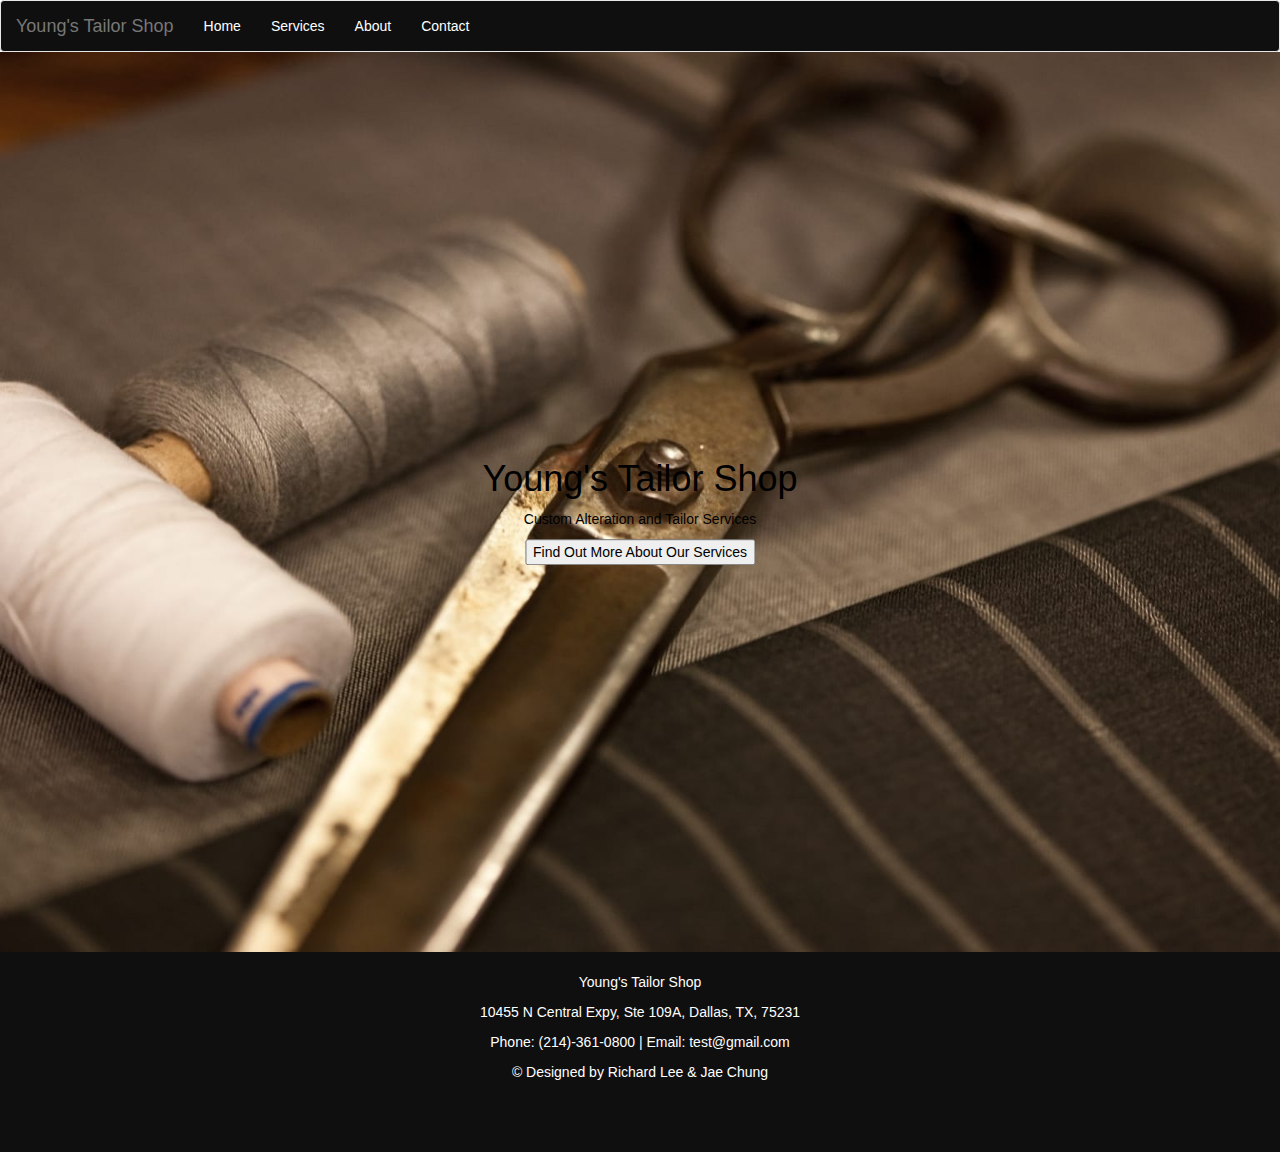
==== index.html @ 3076cc97 "Added some JSON LD data to index and contact pages" ====
<!DOCTYPE html>
<html lang="en">
  <head>
    <meta charset="utf-8">
    <meta http-equiv="X-UA-Compatible" content="IE=edge">
    <meta name="viewport" content="width=device-width, initial-scale=1">
    <!-- The above 3 meta tags *must* come first in the head; any other head content must come *after* these tags -->
    <title>The Best Tailor and Alteration Shop In Dallas | Young's Tailor</title>

    <!-- Bootstrap -->
    <link href="css/bootstrap.min.css" rel="stylesheet">
    <link href="css/custom.css" rel="stylesheet">

    <!-- JSON-LD Data -->
    <script type='application/ld+json'>
{
  "@context": "http://www.schema.org",
  "@type": "Store",
  "name": "Young's Tailor Shop",
  "url": "https://www.youngstailorshop.com",
  "image": "https://www.google.com/maps/place/Young's+Tailor+Shop/@32.8882736,-96.7715452,3a,75y,276.58h,90.11t/data=!3m6!1e1!3m4!1sEbIKj7TD4UcAoj-BkV8INw!2e0!7i13312!8i6656!4m5!3m4!1s0x864e9fdde4c553f9:0x2a21e102b8641dfa!8m2!3d32.8882882!4d-96.7716737",
  "description": "Expert alteration and tailor shop in Dallas."
}
 </script>

  </head>
  <body>

    <!-- jQuery (necessary for Bootstrap's JavaScript plugins) -->
    <script src="https://ajax.googleapis.com/ajax/libs/jquery/1.12.4/jquery.min.js"></script>
    <!-- Include all compiled plugins (below), or include individual files as needed -->
    <script src="js/bootstrap.min.js"></script>

    <!-- Navbar Items -->
    <section>
    <nav class="navbar navbar-default">
      <div class="container-fluid">

    <!-- Navbar Logo -->
          <div class="navbar-header">

            <button type="button" class="navbar-toggle" data-toggle="collapse" data-target="#mainNavBar">
                <span class="icon-bar"></span>
                <span class="icon-bar"></span>
                <span class="icon-bar"></span>
            </button>
            <a href="#" class="navbar-brand"> Young's Tailor Shop </a>
            </div>
    <!-- navbar collapse -->
        <div class="collapse navbar-collapse" id="mainNavBar">
          <ul class="nav navbar-nav">
            <li><a href="#"> Home </a>
            <li><a href="#"> Services </a>
              <li><a href="#"> About </a>
                <li><a href="#"> Contact </a>
          </ul>
        </div>

      </div>
    </nav>

</section>

<section>
<div class="container-fluid">
<div class="row">
<div class="col-xs-12 hero-image-home">
 <div class="hero-text-home">
   <h1> Young's Tailor Shop</h1>
   <p> Custom Alteration and Tailor Services </p>
   <button> Find Out More About Our Services</button>
 </div>

</div>
</div>
</div>
<section>


  <footer>

    <div class="container-fluid">
      <div class="row">
        <div class="col-xs-12 footer-section">
          <p> Young's Tailor Shop  </p>
          <p> 10455 N Central Expy, Ste 109A, Dallas, TX, 75231 </p>
          <p> <a href="tel:214-361-0800" id="phone-number" rel="nofollow"> Phone: (214)-361-0800 </a> | Email: test@gmail.com </p>
          <p> &copy;  Designed by Richard Lee & Jae Chung </p>
        </div>
      </div>

  </div>
  </footer>


  </body>
</html>
---- css/custom.css ----
html {
  position: relative;
  min-height: 100%;
}
body {

margin-bottom: 200px;
}
.navbar {
    margin-bottom: 0;
}

.navbar-default {
  background-color: #0f0f0f;

}

.navbar-default .navbar-nav > li > a {
    color: white;
}

.navbar-default .navbar-nav > li > a:hover {
    color: gray;
}


.hero-image-home {

    background-image: url("../images/Youngs-Tailor-Shop-HomePage.jpg");
    height: 100vh;
    background-position: center;
    background-repeat: no-repeat;
    background-size: cover;

}


.hero-text-home {
    text-align: center;
    position: absolute;
    top: 50%;
    left: 50%;
    transform: translate(-50%, -50%);
    color: black;
}

.hero-image-services {

    background-image: url("../images/Youngs-Tailor-Shop-ServicesPage.jpg");
    height: 30vh;
    background-position: center;
    background-repeat: no-repeat;
    background-size: cover;

}

.hero-text-services {
    text-align: center;
    position: absolute;
    top: 50%;
    left: 50%;
    transform: translate(-50%, -50%);
    color: black;
}

.services-list{

list-style: none;

}


.service-intro{

margin-top: 50px;
margin-bottom: 50px;

}


.coupon{

text-align: center;
margin-top: 100px;
margin-bottom: 200px;

}

.hero-image-contact {

    background-image: url("../images/Youngs-Tailor-Shop-ContactUsPage.jpg");
    height: 30vh;
    background-position: center;
    background-repeat: no-repeat;
  background-size: cover;

}

.contact-padding{

margin-top: 100px;
margin-bottom: 100px;

}

.sub-contact-padding{

margin-top: 50px;
margin-bottom: 50px;

}

.map-container{

margin-bottom: 100px;
}

#phone-number{
color: inherit;
text-decoration: none;

}

footer {
  position: absolute;
  bottom: 0;
  width: 100%;
  /* Set the fixed height of the footer here */
  height: 200px;
  background-color: #0f0f0f;
  text-align: center;
  color: white;
  padding-top: 20px;

}
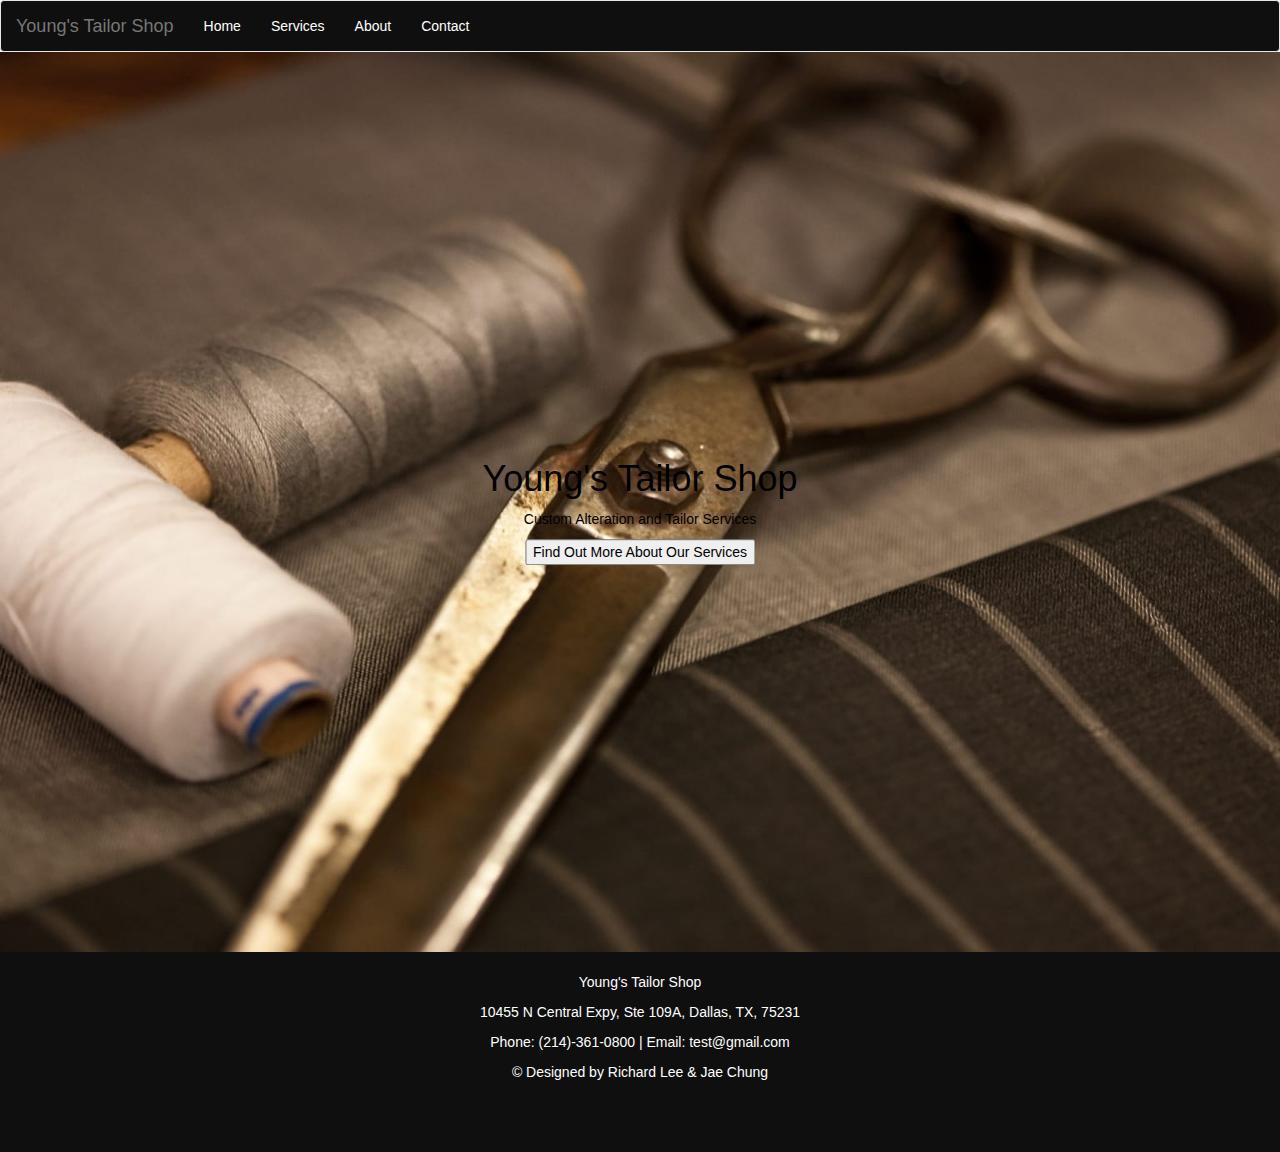
==== commit 558a5e69: "Added full list of JSON LD data for services page and linking in nav" ====
--- a/index.html
+++ b/index.html
@@ -12,16 +12,27 @@
     <link href="css/custom.css" rel="stylesheet">
 
     <!-- JSON-LD Data -->
+
     <script type='application/ld+json'>
-{
-  "@context": "http://www.schema.org",
-  "@type": "Store",
-  "name": "Young's Tailor Shop",
-  "url": "https://www.youngstailorshop.com",
-  "image": "https://www.google.com/maps/place/Young's+Tailor+Shop/@32.8882736,-96.7715452,3a,75y,276.58h,90.11t/data=!3m6!1e1!3m4!1sEbIKj7TD4UcAoj-BkV8INw!2e0!7i13312!8i6656!4m5!3m4!1s0x864e9fdde4c553f9:0x2a21e102b8641dfa!8m2!3d32.8882882!4d-96.7716737",
-  "description": "Expert alteration and tailor shop in Dallas."
-}
- </script>
+    {
+      "@context": "http://www.schema.org",
+      "@type": "LocalBusiness",
+      "name": "Young's Tailor Shop",
+      "url": "https://www.youngstailorshop.com",
+      "image": "https://www.google.com/maps/place/Young's+Tailor+Shop/@32.8882736,-96.7715452,3a,75y,276.58h,90.11t/data=!3m6!1e1!3m4!1sEbIKj7TD4UcAoj-BkV8INw!2e0!7i13312!8i6656!4m5!3m4!1s0x864e9fdde4c553f9:0x2a21e102b8641dfa!8m2!3d32.8882882!4d-96.7716737",
+      "description": "Expert alteration and tailor shop in Dallas.",
+      "address": {
+        "@type": "PostalAddress",
+        "streetAddress": "10455 N Central Expy, Ste 109A",
+        "addressLocality": "Dallas",
+        "addressRegion": "TX",
+        "postalCode": "75231",
+        "addressCountry": "United States"
+                },
+       "areaServed": "Dallas, TX",
+       "telephone": "+12143610800"
+    }
+     </script>
 
   </head>
   <body>
@@ -44,15 +55,15 @@
                 <span class="icon-bar"></span>
                 <span class="icon-bar"></span>
             </button>
-            <a href="#" class="navbar-brand"> Young's Tailor Shop </a>
+            <a href="index.html" class="navbar-brand"> Young's Tailor Shop </a>
             </div>
     <!-- navbar collapse -->
         <div class="collapse navbar-collapse" id="mainNavBar">
           <ul class="nav navbar-nav">
-            <li><a href="#"> Home </a>
-            <li><a href="#"> Services </a>
-              <li><a href="#"> About </a>
-                <li><a href="#"> Contact </a>
+            <li><a href="index.html"> Home </a>
+            <li><a href="services.html"> Services </a>
+              <li><a href="about.html"> About </a>
+                <li><a href="contact.html"> Contact </a>
           </ul>
         </div>
 
--- a/css/custom.css
+++ b/css/custom.css
@@ -65,10 +65,8 @@
 
 .services-list{
 
-list-style: none;
 
 }
-
 
 .service-intro{
 
@@ -77,12 +75,16 @@
 
 }
 
+.same-day-service{
+margin-top: 200px;
+
+
+}
 
 .coupon{
 
 text-align: center;
-margin-top: 100px;
-margin-bottom: 200px;
+margin-bottom: 300px;
 
 }
 
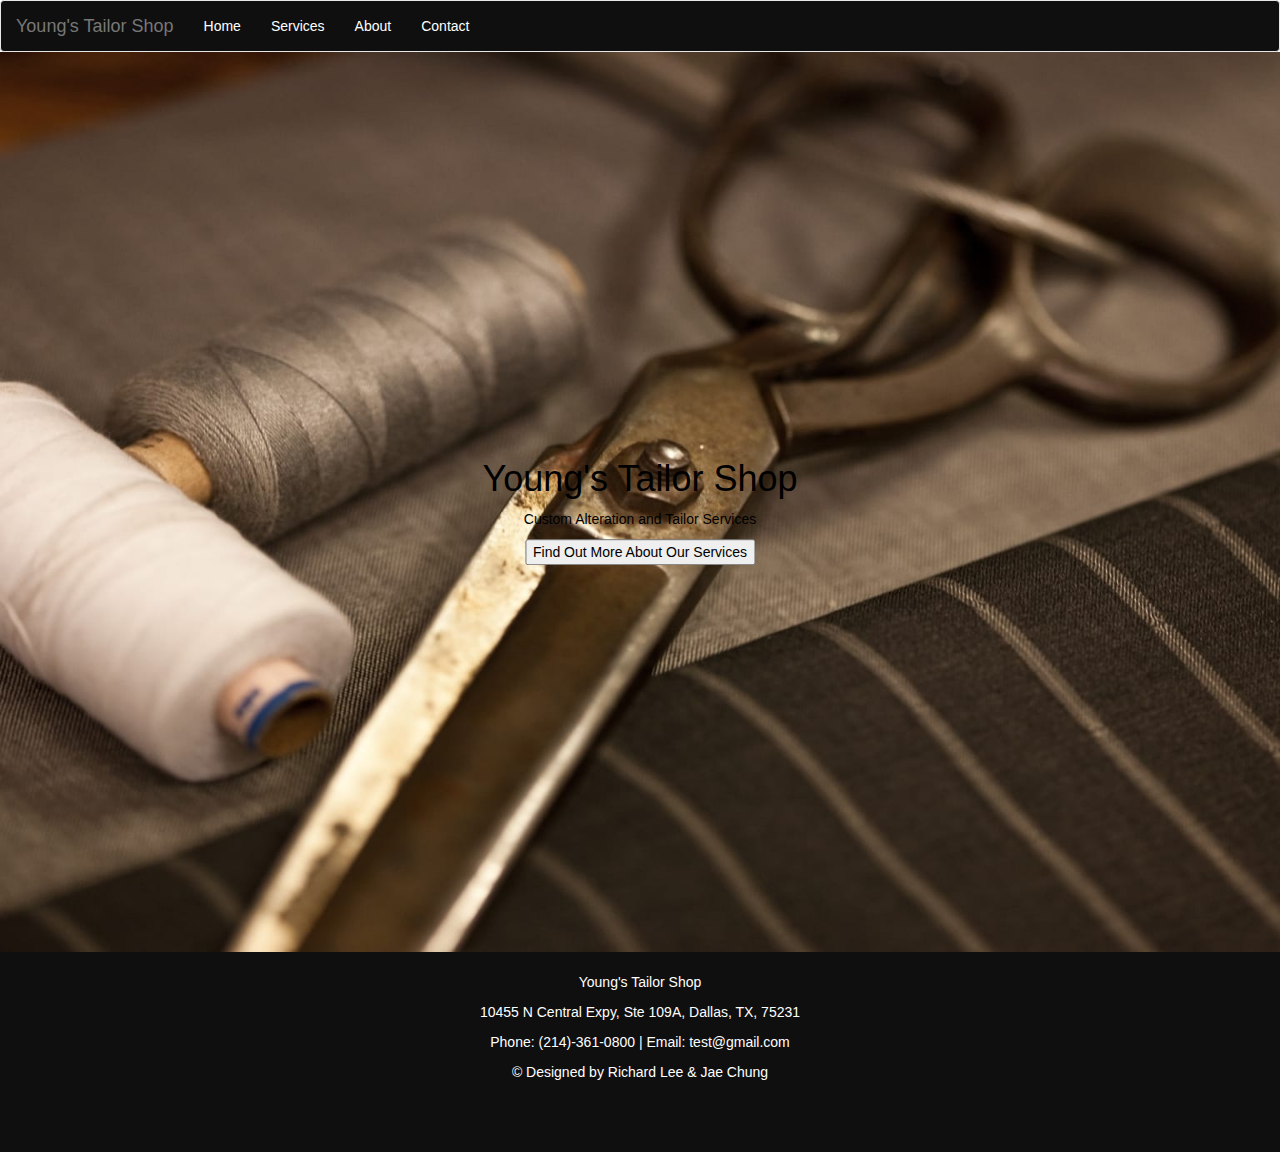
==== commit 3d459277: "Site Navigation JSON for index page" ====
--- a/index.html
+++ b/index.html
@@ -30,7 +30,42 @@
         "addressCountry": "United States"
                 },
        "areaServed": "Dallas, TX",
-       "telephone": "+12143610800"
+       "telephone": "+12143610800",
+	   "@graph":
+		[
+			{
+      "@type":"SiteNavigationElement",
+      "url":"https://www.youngstailorshop.com/",
+	  "name": "Young's Tailor Shop",
+      "description":"Logo for Home Page"
+			},
+			{
+      "@type":"SiteNavigationElement",
+      "url":"https://www.youngstailorshop.com/",
+	  "name": "Home",
+      "description":"Home Page of Young's Tailor Shop"
+			},
+			{
+      "@type":"SiteNavigationElement",
+      "url":"https://www.youngstailorshop.com/services/",
+	  "name": "Services",
+      "description":"Services Offered at Young's Tailor Shop"
+			},
+			{
+      "@type":"SiteNavigationElement",
+      "url":"https://www.youngstailorshop.com/about/",
+	  "name": "About",
+      "description":"About Young's Tailor Shop"
+			},
+			{
+      "@type":"SiteNavigationElement",
+      "url":"https://www.youngstailorshop.com/contact/",
+	  "name": "Contact",
+      "description":"Contact Information for Young's Tailor Shop"
+			}
+		]
+}
+
     }
      </script>
 
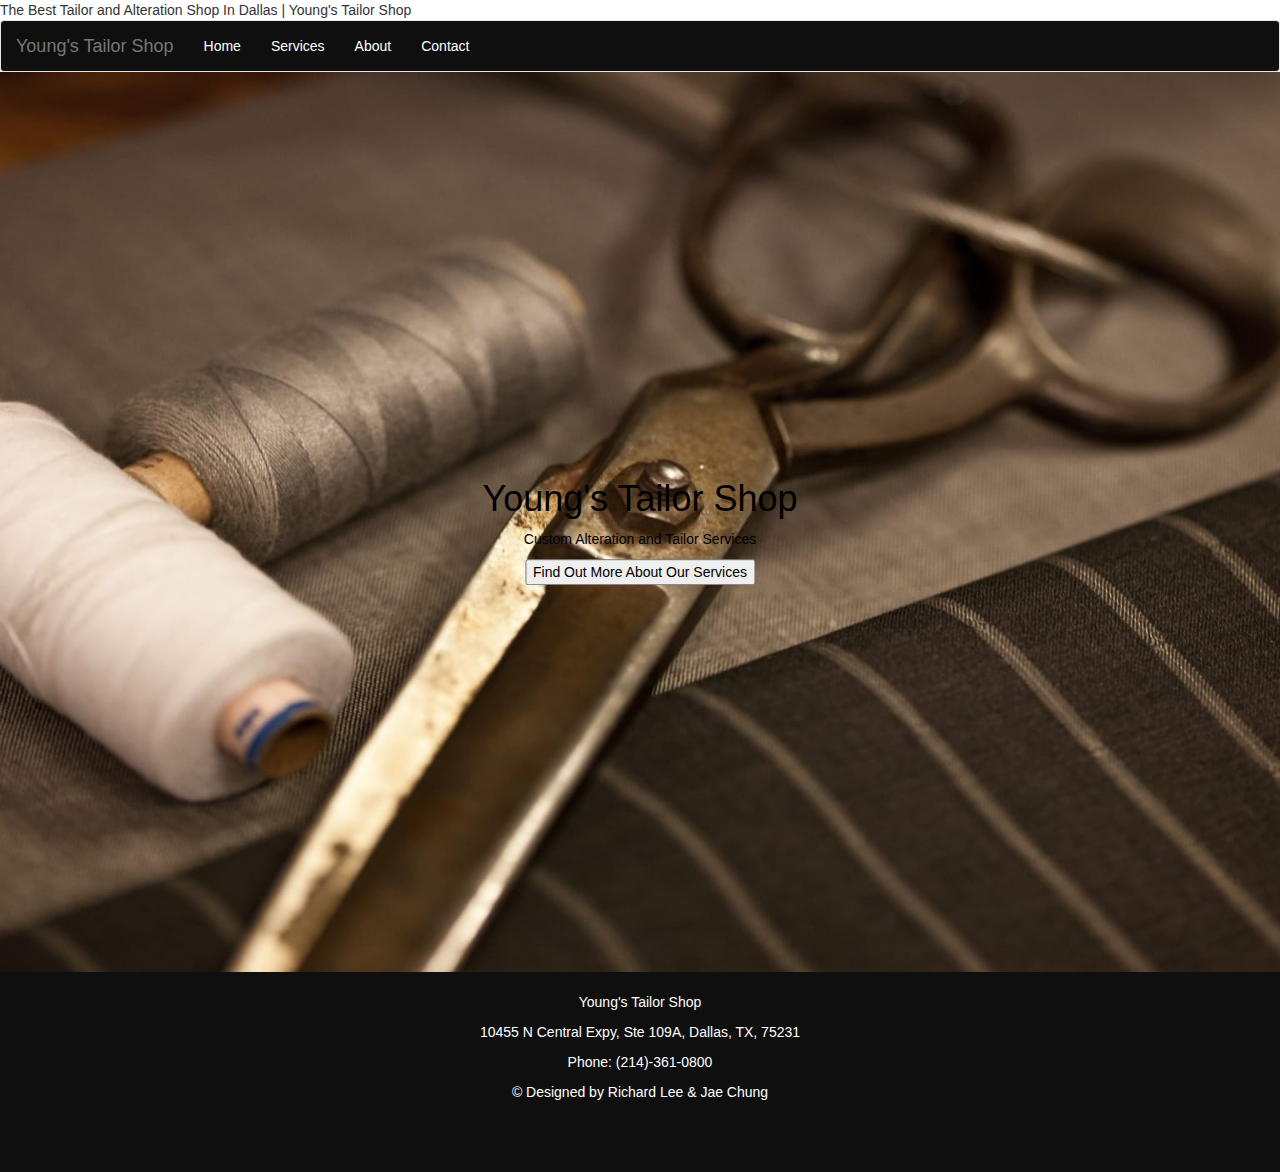
==== commit 08852420: "Added more JSON, meta descriptions, and link titles." ====
--- a/index.html
+++ b/index.html
@@ -4,8 +4,9 @@
     <meta charset="utf-8">
     <meta http-equiv="X-UA-Compatible" content="IE=edge">
     <meta name="viewport" content="width=device-width, initial-scale=1">
-    <!-- The above 3 meta tags *must* come first in the head; any other head content must come *after* these tags -->
-    <title>The Best Tailor and Alteration Shop In Dallas | Young's Tailor</title>
+    <meta name="description" content="Looking for a local tailor near you? Come visit our shop for all of your alteration and tailor service needs in the Dallas/DFW area!"
+
+    <title>The Best Tailor and Alteration Shop In Dallas | Young's Tailor Shop</title>
 
     <!-- Bootstrap -->
     <link href="css/bootstrap.min.css" rel="stylesheet">
@@ -69,6 +70,8 @@
     }
      </script>
 
+
+
   </head>
   <body>
 
@@ -110,7 +113,7 @@
 <section>
 <div class="container-fluid">
 <div class="row">
-<div class="col-xs-12 hero-image-home">
+<div class="col-xs-12 hero-image-home" title="Expert Alteration and Tailor Shop">
  <div class="hero-text-home">
    <h1> Young's Tailor Shop</h1>
    <p> Custom Alteration and Tailor Services </p>
@@ -130,7 +133,7 @@
         <div class="col-xs-12 footer-section">
           <p> Young's Tailor Shop  </p>
           <p> 10455 N Central Expy, Ste 109A, Dallas, TX, 75231 </p>
-          <p> <a href="tel:214-361-0800" id="phone-number" rel="nofollow"> Phone: (214)-361-0800 </a> | Email: test@gmail.com </p>
+          <p> <a href="tel:214-361-0800" id="phone-number" rel="nofollow"> Phone: (214)-361-0800 </a> </p>
           <p> &copy;  Designed by Richard Lee & Jae Chung </p>
         </div>
       </div>
--- a/css/custom.css
+++ b/css/custom.css
@@ -63,9 +63,29 @@
     color: black;
 }
 
-.services-list{
+.hero-image-about-margin{
+margin-top: 50px;
+}
 
+.hero-text-about-margin{
+  margin-top: 50px;
 
+}
+
+.about-body-margin{
+
+margin-top: 100px;
+margin-bottom: 300px;
+}
+
+.about-heading-margin{
+margin-bottom: 50px;
+
+}
+
+.services-body-margin{
+
+  margin-top: 100px;
 }
 
 .service-intro{
@@ -76,8 +96,8 @@
 }
 
 .same-day-service{
-margin-top: 200px;
-
+margin-top: 100px;
+margin-bottom: 100px;
 
 }
 
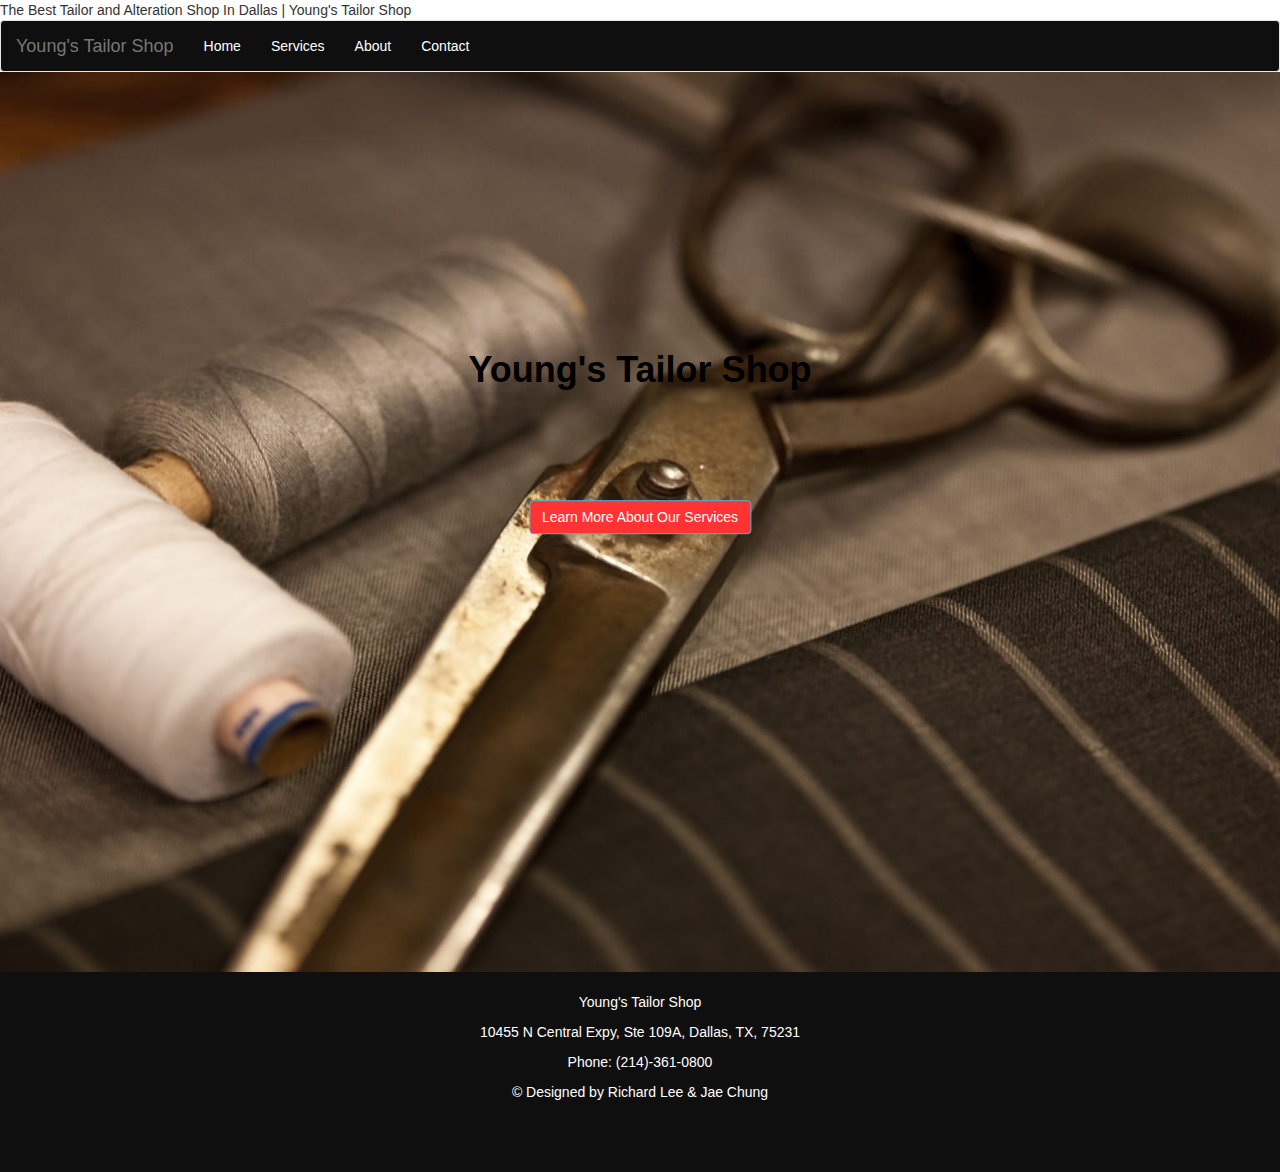
==== commit c3c63953: "Button coloring" ====
--- a/index.html
+++ b/index.html
@@ -115,9 +115,8 @@
 <div class="row">
 <div class="col-xs-12 hero-image-home" title="Expert Alteration and Tailor Shop">
  <div class="hero-text-home">
-   <h1> Young's Tailor Shop</h1>
-   <p> Custom Alteration and Tailor Services </p>
-   <button> Find Out More About Our Services</button>
+   <h1><strong> Young's Tailor Shop </strong></h1>
+   <a href="services.html" class="btn btn-info button-properties"> Learn More About Our Services </a>
  </div>
 
 </div>
--- a/css/custom.css
+++ b/css/custom.css
@@ -34,11 +34,15 @@
 
 }
 
+.button-properties{
+background-color: #ff3333;
+margin-top: 100px;
+}
 
 .hero-text-home {
     text-align: center;
     position: absolute;
-    top: 50%;
+    top: 40%;
     left: 50%;
     transform: translate(-50%, -50%);
     color: black;
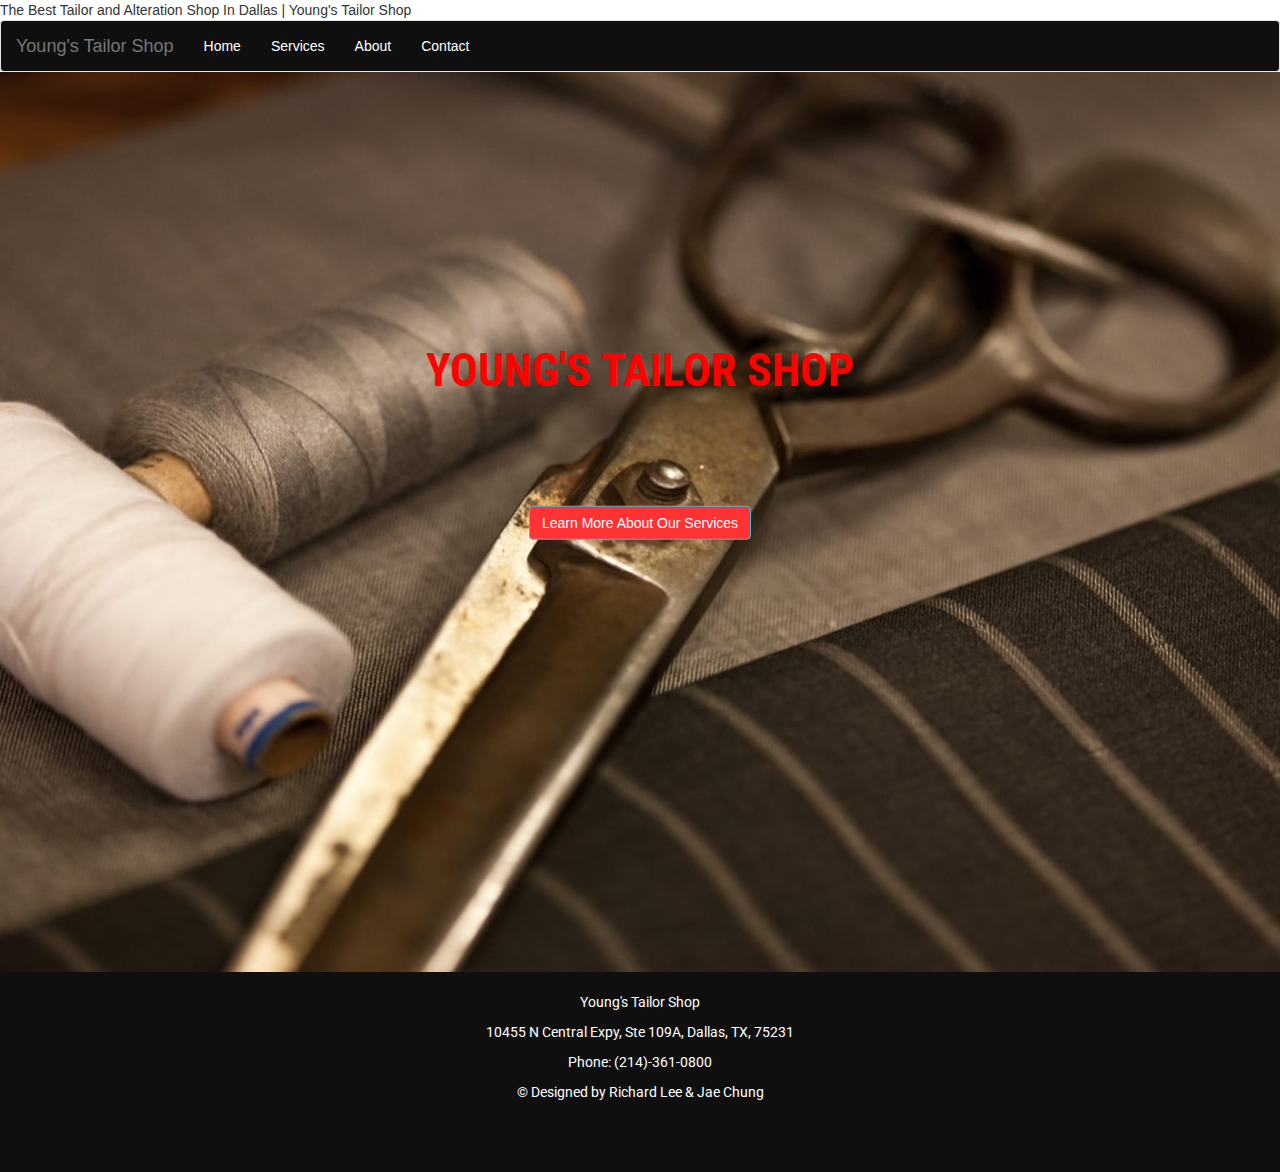
==== commit 6cd60d65: "Added about us picture, lined up services list with parent heading element." ====
--- a/index.html
+++ b/index.html
@@ -11,6 +11,8 @@
     <!-- Bootstrap -->
     <link href="css/bootstrap.min.css" rel="stylesheet">
     <link href="css/custom.css" rel="stylesheet">
+    <link href="http://fonts.googleapis.com/css?family=Roboto|Roboto+Condensed|Alegreya:700" rel="stylesheet" type="text/css" />
+
 
     <!-- JSON-LD Data -->
 
@@ -93,7 +95,7 @@
                 <span class="icon-bar"></span>
                 <span class="icon-bar"></span>
             </button>
-            <a href="index.html" class="navbar-brand"> Young's Tailor Shop </a>
+            <a href="index.html" class="navbar-brand logo-style"> Young's Tailor Shop </a>
             </div>
     <!-- navbar collapse -->
         <div class="collapse navbar-collapse" id="mainNavBar">
@@ -115,7 +117,7 @@
 <div class="row">
 <div class="col-xs-12 hero-image-home" title="Expert Alteration and Tailor Shop">
  <div class="hero-text-home">
-   <h1><strong> Young's Tailor Shop </strong></h1>
+   <h1 id="hero-text-size"> Young's Tailor Shop </h1>
    <a href="services.html" class="btn btn-info button-properties"> Learn More About Our Services </a>
  </div>
 
--- a/css/custom.css
+++ b/css/custom.css
@@ -1,3 +1,32 @@
+/* Small devices (landscape phones, 544px and up) */
+@media (min-width: 544px) {
+  h1 {font-size:1.5rem;}
+   h2 {font-size:1.5rem;}
+   p {font-size:1rem;}
+}
+
+/* Medium devices (tablets, 768px and up) The navbar toggle appears at this breakpoint */
+@media (min-width: 768px) {
+  h1 {font-size:2rem;}
+  h2 {font-size:2rem;}
+  p {font-size:1.33rem;}
+}
+
+/* Large devices (desktops, 992px and up) */
+@media (min-width: 992px) {
+  h1 {font-size:2.5rem;}
+  h2 {font-size:2.5rem;}
+  p {font-size:1.66rem;}
+}
+
+/* Extra large devices (large desktops, 1200px and up) */
+@media (min-width: 1200px) {
+  h1 {font-size:3rem;}
+  h2 {font-size:3rem;}
+  p {font-size:2rem;}
+}
+
+
 html {
   position: relative;
   min-height: 100%;
@@ -6,6 +35,25 @@
 
 margin-bottom: 200px;
 }
+
+h1{
+font-weight: bold;
+font-family: 'Roboto Condensed', sans-serif;
+text-transform: uppercase;
+
+}
+
+h2{
+font-weight:bold;
+font-family: 'EB Garamond', serif;
+
+}
+
+p{
+font-family: 'Roboto', sans-serif;
+
+
+}
 .navbar {
     margin-bottom: 0;
 }
@@ -22,6 +70,7 @@
 .navbar-default .navbar-nav > li > a:hover {
     color: gray;
 }
+
 
 
 .hero-image-home {
@@ -48,6 +97,14 @@
     color: black;
 }
 
+#hero-text-size{
+
+   font-size: 46px;
+   color: red;
+}
+
+
+
 .hero-image-services {
 
     background-image: url("../images/Youngs-Tailor-Shop-ServicesPage.jpg");
@@ -87,15 +144,31 @@
 
 }
 
+#services-text-size{
+  font-size: 40px;
+  color: blue;
+}
+
 .services-body-margin{
 
   margin-top: 100px;
 }
 
+.services-list-padding{
+padding-left:20px;
+padding-right:20px;
+
+}
+
+.services-list-alignment ul, .services-list-alignment li{
+
+  margin: 0; padding: 0;
+}
+
 .service-intro{
 
-margin-top: 50px;
-margin-bottom: 50px;
+margin-top: 30px;
+margin-bottom: 30px;
 
 }
 
@@ -105,10 +178,10 @@
 
 }
 
-.coupon{
+.same-day-service-info{
 
 text-align: center;
-margin-bottom: 300px;
+margin-bottom: 200px;
 
 }
 
@@ -159,3 +232,8 @@
   padding-top: 20px;
 
 }
+
+footer p{
+font-size: 14px !important;
+
+}
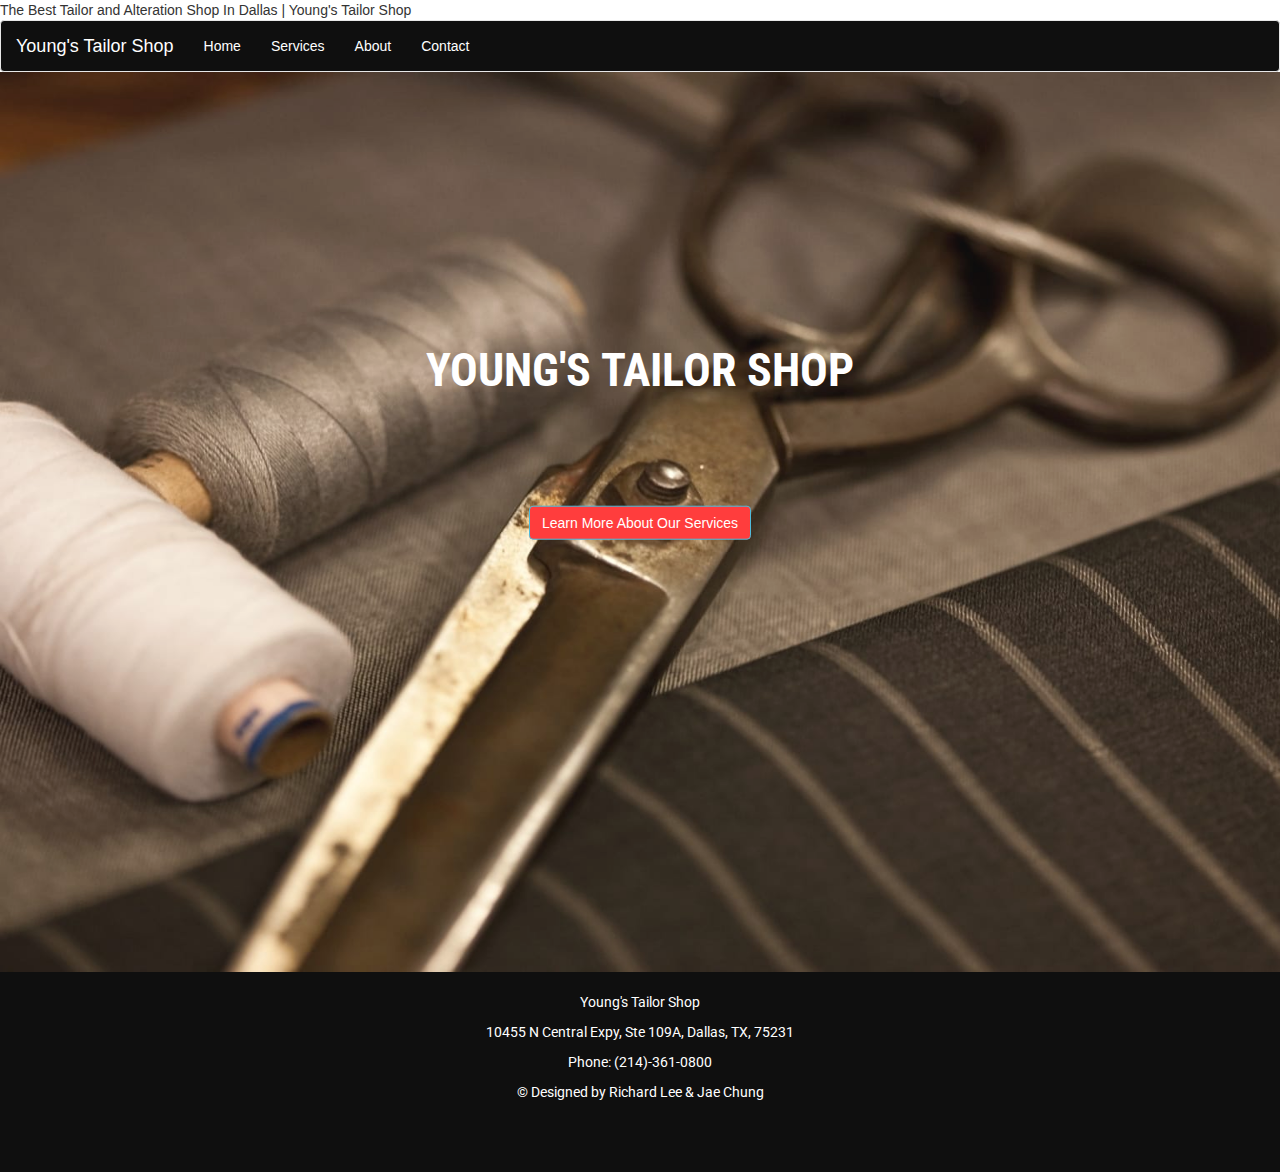
==== commit 9176692f: "Ammendum" ====
--- a/index.html
+++ b/index.html
@@ -11,7 +11,7 @@
     <!-- Bootstrap -->
     <link href="css/bootstrap.min.css" rel="stylesheet">
     <link href="css/custom.css" rel="stylesheet">
-    <link href="http://fonts.googleapis.com/css?family=Roboto|Roboto+Condensed|Alegreya:700" rel="stylesheet" type="text/css" />
+    <link href="//fonts.googleapis.com/css?family=Roboto|Roboto+Condensed|Alegreya:700" rel="stylesheet" type="text/css" />
 
 
     <!-- JSON-LD Data -->
--- a/css/custom.css
+++ b/css/custom.css
@@ -63,6 +63,10 @@
 
 }
 
+.navbar-default .navbar-brand {
+    color: #fff;
+}
+
 .navbar-default .navbar-nav > li > a {
     color: white;
 }
@@ -70,7 +74,6 @@
 .navbar-default .navbar-nav > li > a:hover {
     color: gray;
 }
-
 
 
 .hero-image-home {
@@ -80,8 +83,10 @@
     background-position: center;
     background-repeat: no-repeat;
     background-size: cover;
-
-}
+    opacity: 0.95;
+    z-index: -1;
+}
+
 
 .button-properties{
 background-color: #ff3333;
@@ -100,7 +105,7 @@
 #hero-text-size{
 
    font-size: 46px;
-   color: red;
+   color:  #fff ;
 }
 
 
@@ -146,7 +151,7 @@
 
 #services-text-size{
   font-size: 40px;
-  color: blue;
+  color: #fff;
 }
 
 .services-body-margin{
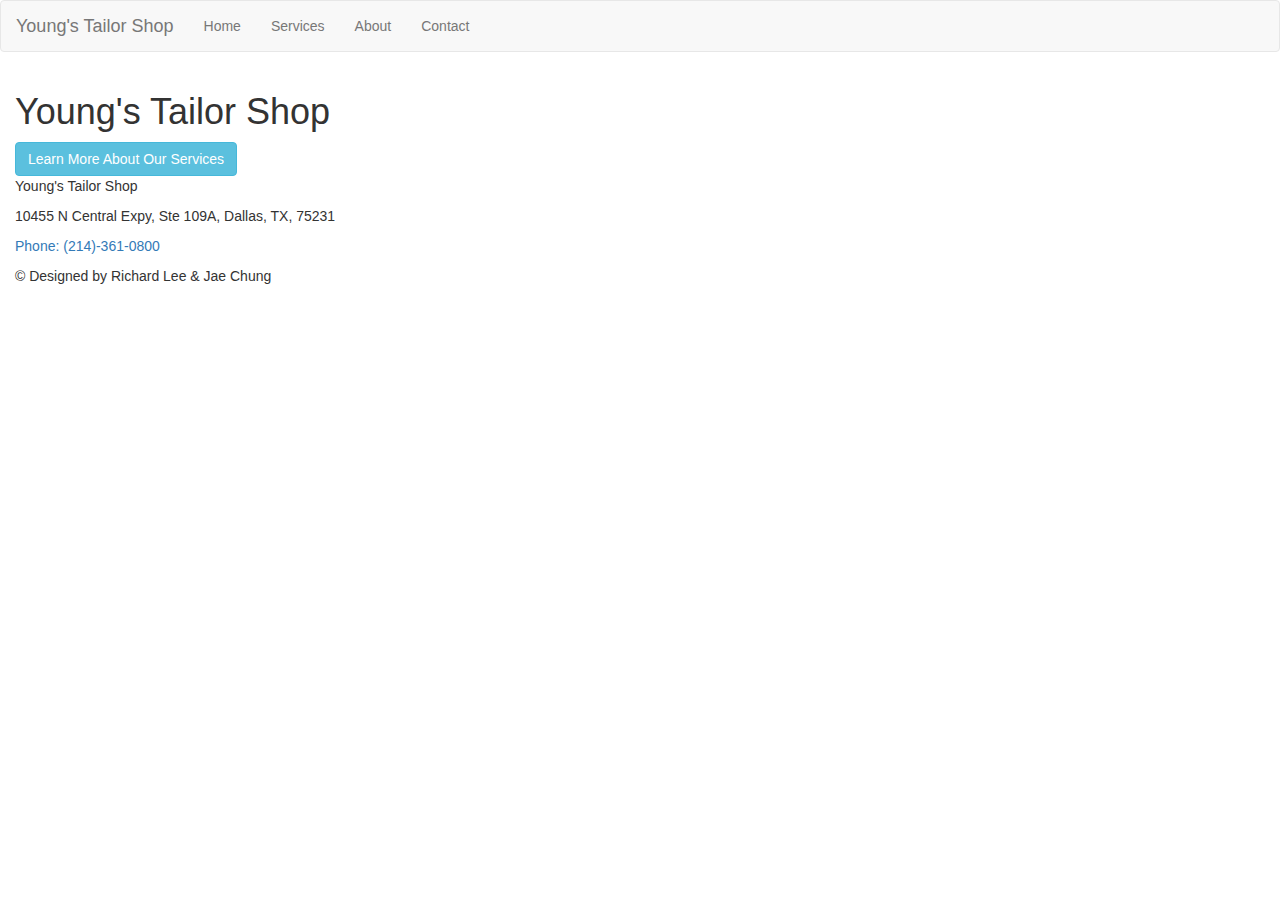
==== commit 343cf6a3: "Changes for absolute pathing for file upload" ====
--- a/index.html
+++ b/index.html
@@ -4,13 +4,25 @@
     <meta charset="utf-8">
     <meta http-equiv="X-UA-Compatible" content="IE=edge">
     <meta name="viewport" content="width=device-width, initial-scale=1">
-    <meta name="description" content="Looking for a local tailor near you? Come visit our shop for all of your alteration and tailor service needs in the Dallas/DFW area!"
+    <meta name="description" content="Looking for a local tailor near you? Come visit our shop for all of your alteration and tailor service needs in the Dallas/DFW area!">
+
+
+<!-- Google Tag Manager -->
+<script>(function(w,d,s,l,i){w[l]=w[l]||[];w[l].push({'gtm.start':
+new Date().getTime(),event:'gtm.js'});var f=d.getElementsByTagName(s)[0],
+j=d.createElement(s),dl=l!='dataLayer'?'&l='+l:'';j.async=true;j.src=
+'https://www.googletagmanager.com/gtm.js?id='+i+dl;f.parentNode.insertBefore(j,f);
+})(window,document,'script','dataLayer','GTM-MGMJ28Z');</script>
+<!-- End Google Tag Manager -->
+    <script src="https://cdn.optimizely.com/js/8726864436.js"></script>
 
     <title>The Best Tailor and Alteration Shop In Dallas | Young's Tailor Shop</title>
 
     <!-- Bootstrap -->
-    <link href="css/bootstrap.min.css" rel="stylesheet">
-    <link href="css/custom.css" rel="stylesheet">
+    <link href="https://maxcdn.bootstrapcdn.com/bootstrap/3.3.7/css/bootstrap.min.css" rel="stylesheet">
+
+    <link href="https://youngstailorshop.com/custom.css" rel="stylesheet">
+
     <link href="//fonts.googleapis.com/css?family=Roboto|Roboto+Condensed|Alegreya:700" rel="stylesheet" type="text/css" />
 
 
@@ -76,11 +88,17 @@
 
   </head>
   <body>
+    <!-- Google Tag Manager (noscript) -->
+<noscript><iframe src="https://www.googletagmanager.com/ns.html?id=GTM-MGMJ28Z"
+height="0" width="0" style="display:none;visibility:hidden"></iframe></noscript>
+<!-- End Google Tag Manager (noscript) -->
 
     <!-- jQuery (necessary for Bootstrap's JavaScript plugins) -->
     <script src="https://ajax.googleapis.com/ajax/libs/jquery/1.12.4/jquery.min.js"></script>
+
     <!-- Include all compiled plugins (below), or include individual files as needed -->
-    <script src="js/bootstrap.min.js"></script>
+    <script src="bootstrap.min.js"></script>
+
 
     <!-- Navbar Items -->
     <section>
@@ -121,6 +139,7 @@
    <a href="services.html" class="btn btn-info button-properties"> Learn More About Our Services </a>
  </div>
 
+
 </div>
 </div>
 </div>
